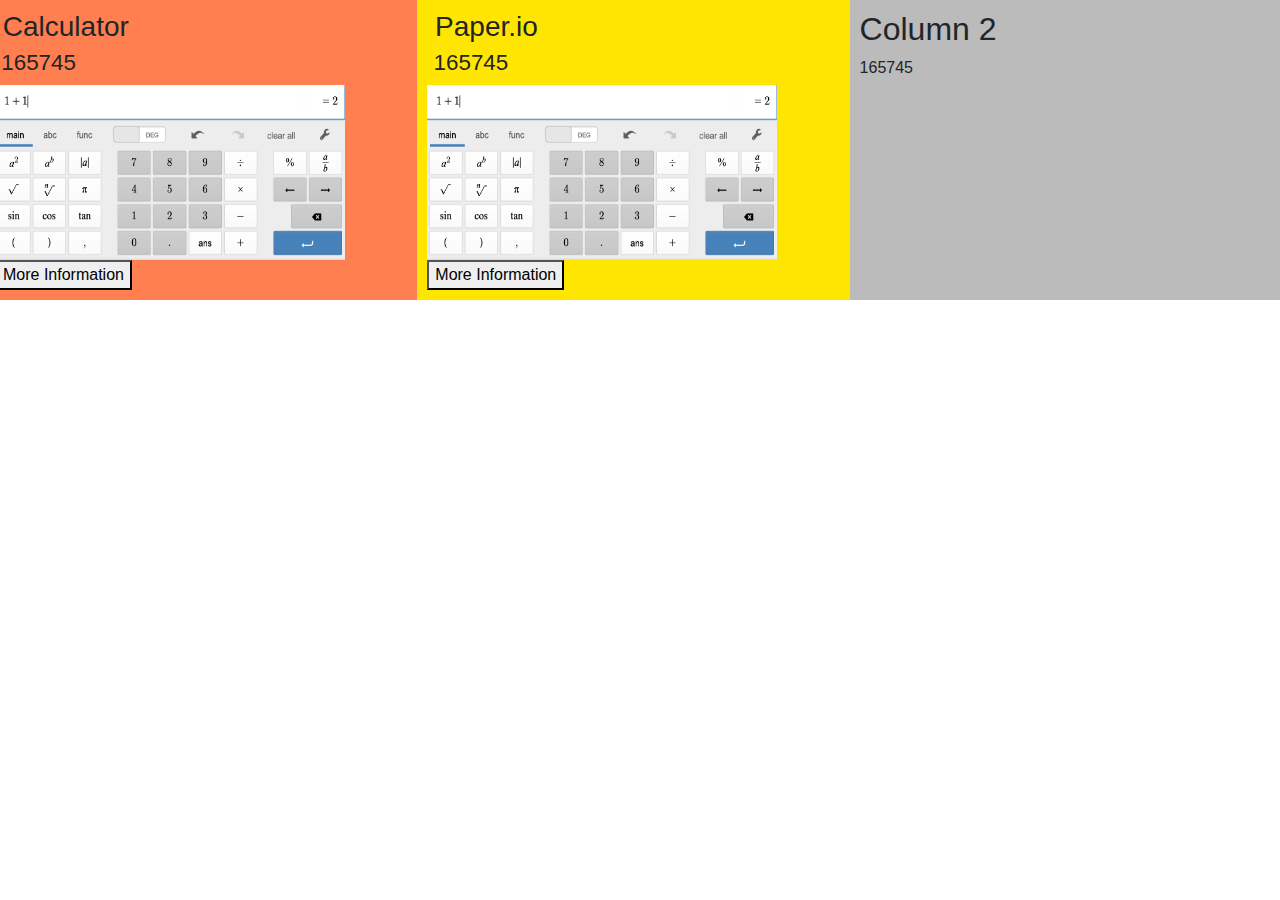
==== index.html @ cb55c2bc "Initial commit" ====
<!DOCTYPE html>
<html lang="en">
<head>
    <meta charset="UTF-8">
    <title>Unique Extension</title>
    <link rel="stylesheet" href="https://stackpath.bootstrapcdn.com/bootstrap/4.3.1/css/bootstrap.min.css" integrity="sha384-ggOyR0iXCbMQv3Xipma34MD+dH/1fQ784/j6cY/iJTQUOhcWr7x9JvoRxT2MZw1T" crossorigin="anonymous">
    <link rel="stylesheet" href="CSS/master.css">
</head>
<body>

<div class="row">
    <div class="column" style="background-color:#FF7F50;">
        <h3>&nbsp;Calculator<br><small>&nbsp;165745</small></h3>
        <a href="Extensions/Calculator.html">
        <img src="Images/Calculator.png" width="350" height="175" alt="Calculator">
            <br>
            <button>More Information</button>
        </a>
    </div>
    <div class="column" style="background-color:#ffe600;">
        <h3>&nbsp;Paper.io<br><small>&nbsp;165745</small></h3>
        <a href="Extensions/Calculator.html">
            <img src="Images/Calculator.png" width="350" height="175" alt="Calculator">
            <br>
            <button>More Information</button>
        </a>
    </div>
    <div class="column" style="background-color:#bbb;">
        <h2>Column 2</h2>
        <p>165745</p>
    </div>
</div>

</body>
</html>
---- CSS/master.css ----
* {
    box-sizing: border-box;
}

/* Create two equal columns that floats next to each other */
.column {
    float: left;
    width: 33%;
    padding: 10px;
    height: 300px; /* Should be removed. Only for demonstration */
}

/* Clear floats after the columns */
.row:after {
    content: "";
    display: table;
    clear: both;
}

/* Responsive layout - makes the two columns stack on top of each other instead of next to each other */
@media screen and (max-width: 600px) {
    .column {
        width: 100%;
    }
}
.button {
    background-color: #4CAF50; /* Green */
    border: none;
    color: white;
    padding: 15px 32px;
    text-align: center;
    text-decoration: none;
    display: inline-block;
    font-size: 16px;
}
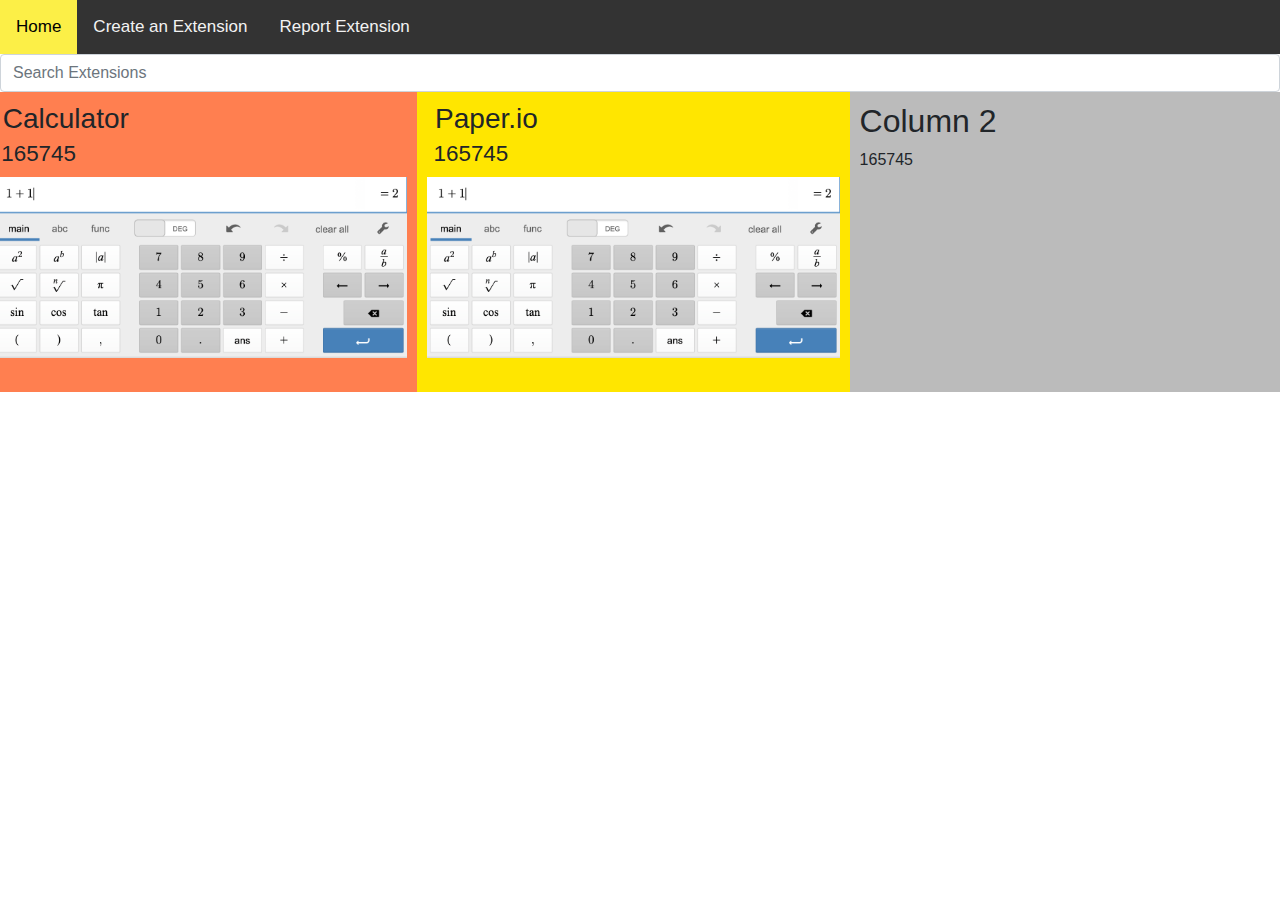
==== commit 20c706fd: "Favicon, Search bar, menu bar" ====
--- a/index.html
+++ b/index.html
@@ -1,28 +1,38 @@
+<!--Copyright © 2020 Unique Developers-->
+<!--Special thanks to Ashwin Paudel-->
 <!DOCTYPE html>
 <html lang="en">
 <head>
     <meta charset="UTF-8">
-    <title>Unique Extension</title>
+    <meta name="viewport" content="width=device-width, initial-scale=1">
+    <title>Unique Extension Store</title>
     <link rel="stylesheet" href="https://stackpath.bootstrapcdn.com/bootstrap/4.3.1/css/bootstrap.min.css" integrity="sha384-ggOyR0iXCbMQv3Xipma34MD+dH/1fQ784/j6cY/iJTQUOhcWr7x9JvoRxT2MZw1T" crossorigin="anonymous">
+    <link rel="stylesheet" href="https://cdnjs.cloudflare.com/ajax/libs/font-awesome/4.7.0/css/font-awesome.min.css">
     <link rel="stylesheet" href="CSS/master.css">
+    <link rel="shortcut icon" type="image/jpg" href="favicon_io/favicon.ico"/>
 </head>
 <body>
+<div class="topnav" id="myTopnav">
+    <a href="#home" class="active">Home</a>
+    <a href="#news">Create an Extension</a>
+    <a href="#contact">Report Extension</a>
+    <a href="javascript:void(0);" class="icon" onclick="myFunction()">
+        <i class="fa fa-bars"></i>
+    </a>
+</div>
+<input id="text-search" type="text" class="form-control" placeholder="Search Extensions">
 
 <div class="row">
     <div class="column" style="background-color:#FF7F50;">
         <h3>&nbsp;Calculator<br><small>&nbsp;165745</small></h3>
         <a href="Extensions/Calculator.html">
-        <img src="Images/Calculator.png" width="350" height="175" alt="Calculator">
-            <br>
-            <button>More Information</button>
+        <img src="Images/Calculator.png" alt="Click to find out more about this extension">
         </a>
     </div>
     <div class="column" style="background-color:#ffe600;">
         <h3>&nbsp;Paper.io<br><small>&nbsp;165745</small></h3>
         <a href="Extensions/Calculator.html">
             <img src="Images/Calculator.png" width="350" height="175" alt="Calculator">
-            <br>
-            <button>More Information</button>
         </a>
     </div>
     <div class="column" style="background-color:#bbb;">
@@ -32,4 +42,18 @@
 </div>
 
 </body>
+<script src="https://ajax.googleapis.com/ajax/libs/jquery/2.1.1/jquery.min.js"></script>
+<script type="text/javascript">
+    jQuery.fn.highlight=function(e){return this.each(function(){!function e(i,n){var t=0;if(3==i.nodeType){var h=i.data.toUpperCase().indexOf(n);if(h>=0){var o=document.createElement("span");o.className="highlight";var r=i.splitText(h),d=(r.splitText(n.length),r.cloneNode(!0));o.appendChild(d),r.parentNode.replaceChild(o,r),t=1}}else if(1==i.nodeType&&i.childNodes&&!/(script|style) /i.test(i.tagName))for(var a=0;a<i.childNodes.length;++a)a+=e(i.childNodes[a],n);return t}(this,e.toUpperCase())})},jQuery.fn.removeHighlight=function(){return this.find("span.highlight").each(function(){var e=this.parentNode;e.replaceChild(this.firstChild,this),function e(i){for(var n=0,t=i.childNodes,h=t.length;n<h;n++){var o=t[n];if(1!=o.nodeType){if(3==o.nodeType){var r=o.nextSibling;if(null!=r&&3==r.nodeType){var d=o.nodeValue+r.nodeValue;new_node=i.ownerDocument.createTextNode(d),i.insertBefore(new_node,o),i.removeChild(o),i.removeChild(r),n--,h--}}}else e(o)}}(e)}).end()},$(function(){$("#text-search").bind("keyup change",function(e){var i=$(this).val();$("body").removeHighlight(),i&&$("body").highlight(i)})});
+</script>
+<script>
+    function myFunction() {
+        var x = document.getElementById("myTopnav");
+        if (x.className === "topnav") {
+            x.className += " responsive";
+        } else {
+            x.className = "topnav";
+        }
+    }
+</script>
 </html>--- a/CSS/master.css
+++ b/CSS/master.css
@@ -1,7 +1,79 @@
 * {
     box-sizing: border-box;
 }
+body {
+    font-family: 'SF-Pro-Display', sans-serif;
+}
+.topnav {
+    overflow: hidden;
+    background-color: #333;
+}
 
+.topnav a {
+    float: left;
+    display: block;
+    color: #f2f2f2;
+    text-align: center;
+    padding: 14px 16px;
+    text-decoration: none;
+    font-size: 17px;
+}
+
+.topnav a:hover {
+    background-color: #fff34d;
+    color: black;
+}
+
+.topnav a.active {
+    background-color: #fcef47;
+    color: black;
+}
+
+.topnav .icon {
+    display: none;
+}
+
+@media screen and (max-width: 600px) {
+    .topnav a:not(:first-child) {display: none;}
+    .topnav a.icon {
+        float: right;
+        display: block;
+    }
+}
+
+@media screen and (max-width: 600px) {
+    .topnav.responsive {position: relative;}
+    .topnav.responsive .icon {
+        position: absolute;
+        right: 0;
+        top: 0;
+    }
+    .topnav.responsive a {
+        float: none;
+        display: block;
+        text-align: left;
+    }
+}
+.highlight {
+    background-color: #fff34d;
+    -moz-border-radius: 5px;
+    /* FF1+ */
+    -webkit-border-radius: 5px;
+    /* Saf3-4 */
+    border-radius: 5px;
+    /* Opera 10.5, IE 9, Saf5, Chrome */
+    -moz-box-shadow: 0 1px 4px rgba(0, 0, 0, 0.7);
+    /* FF3.5+ */
+    -webkit-box-shadow: 0 1px 4px rgba(0, 0, 0, 0.7);
+    /* Saf3.0+, Chrome */
+    box-shadow: 0 1px 4px rgba(0, 0, 0, 0.7);
+    /* Opera 10.5+, IE 9.0 */
+}
+
+.highlight {
+    padding: 1px 4px;
+    margin: 0 -4px;
+}
 /* Create two equal columns that floats next to each other */
 .column {
     float: left;
@@ -12,9 +84,17 @@
 
 /* Clear floats after the columns */
 .row:after {
+    margin: 5px;
     content: "";
     display: table;
     clear: both;
+}
+.row img {
+    width: 100%;
+    height: auto;
+    background-size: cover;
+    background-repeat: no-repeat;
+    background-position: center;
 }
 
 /* Responsive layout - makes the two columns stack on top of each other instead of next to each other */
@@ -23,10 +103,12 @@
         width: 100%;
     }
 }
+.img {
+    width: auto;
+    height: auto;
+}
 .button {
-    background-color: #4CAF50; /* Green */
     border: none;
-    color: white;
     padding: 15px 32px;
     text-align: center;
     text-decoration: none;
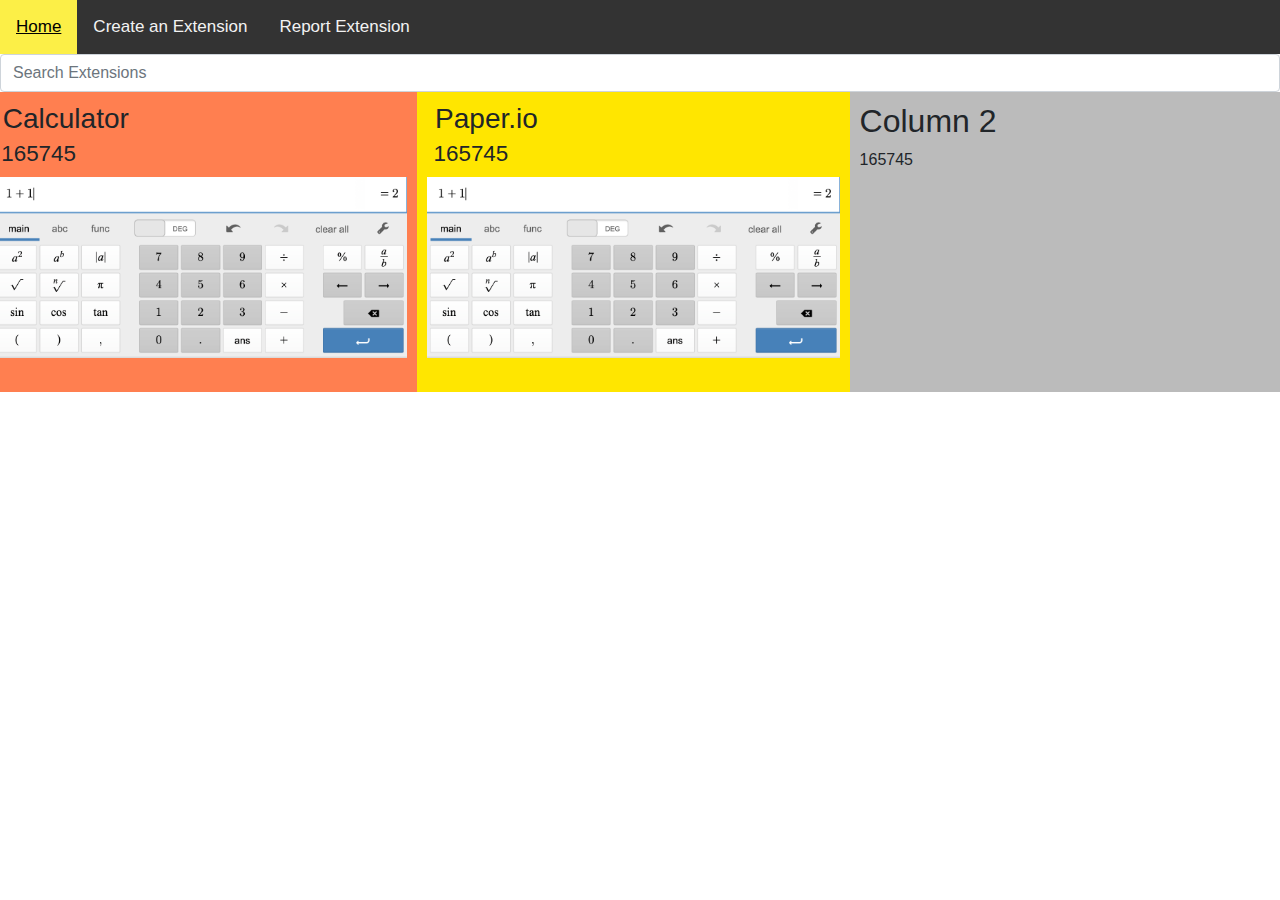
==== commit 81be40b3: "Page improvments" ====
--- a/index.html
+++ b/index.html
@@ -6,10 +6,10 @@
     <meta charset="UTF-8">
     <meta name="viewport" content="width=device-width, initial-scale=1">
     <title>Unique Extension Store</title>
-    <link rel="stylesheet" href="https://stackpath.bootstrapcdn.com/bootstrap/4.3.1/css/bootstrap.min.css" integrity="sha384-ggOyR0iXCbMQv3Xipma34MD+dH/1fQ784/j6cY/iJTQUOhcWr7x9JvoRxT2MZw1T" crossorigin="anonymous">
     <link rel="stylesheet" href="https://cdnjs.cloudflare.com/ajax/libs/font-awesome/4.7.0/css/font-awesome.min.css">
     <link rel="stylesheet" href="CSS/master.css">
     <link rel="shortcut icon" type="image/jpg" href="favicon_io/favicon.ico"/>
+    <link rel="stylesheet" href="CSS/bootstrap.css">
 </head>
 <body>
 <div class="topnav" id="myTopnav">
